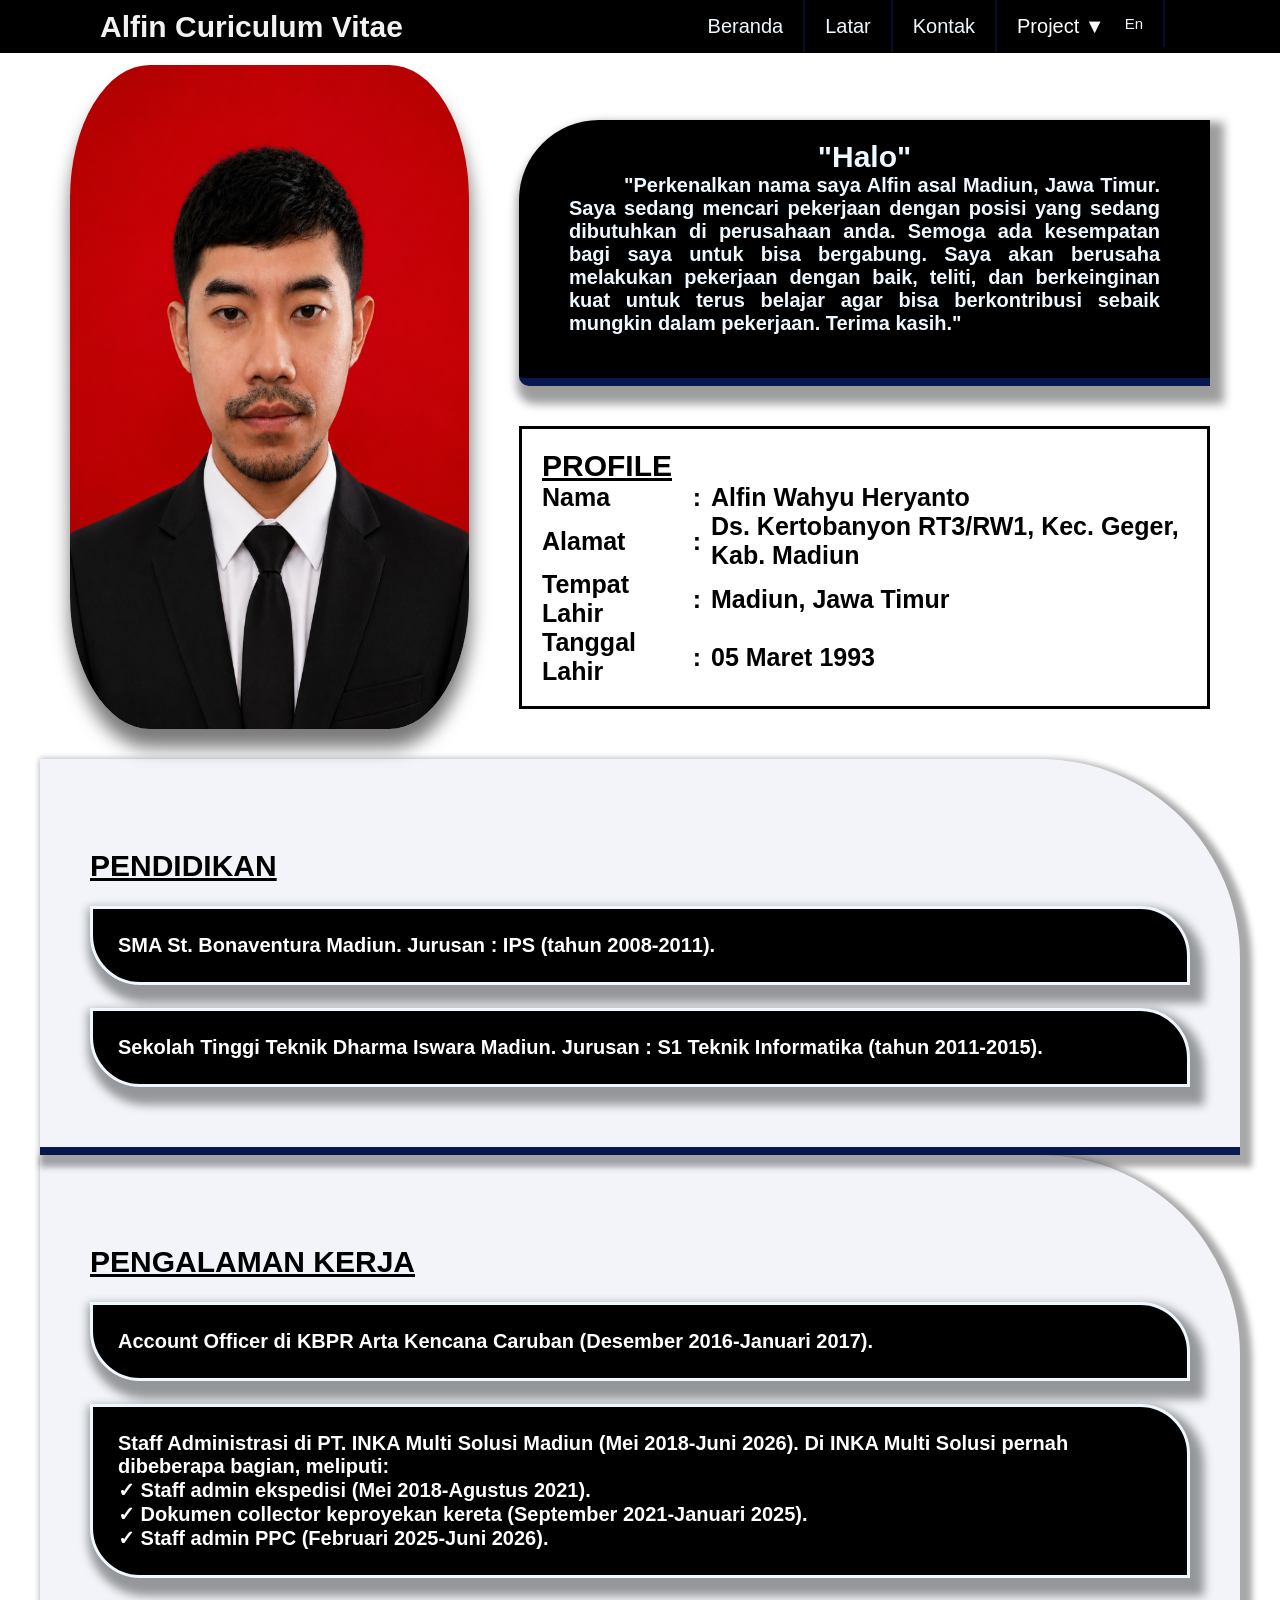
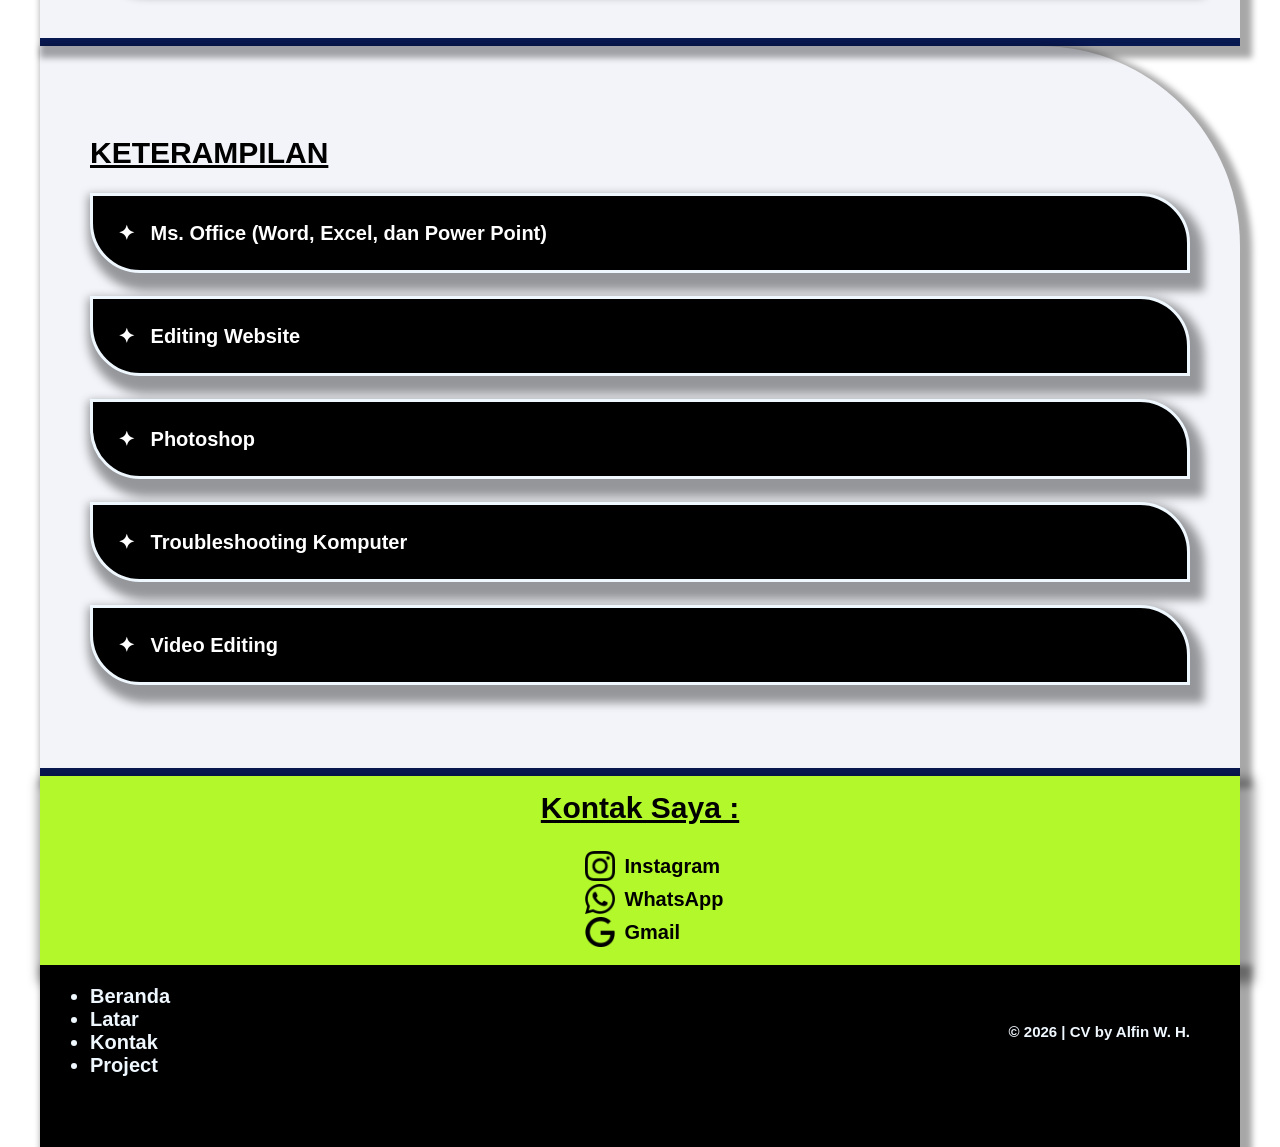
==== index.html @ 0de98377 "Update index.html" ====
<!doctype html>
<html lang="en">
  <head>
    <meta charset="UTF-8" />
    <meta name="viewport" content="width=device-width, initial-scale=1.0" />
    <link rel="stylesheet" href="style.css" />
    <title>Alfin CV</title>
  </head>
  <body>
    <nav class="nav-container" id="nav-container">
      <a href="#" class="logo" style="font-weight: 900"
        >Alfin Curiculum Vitae</a
      >

      <ul class="navbar" id="navbar">
        <li><a href="#">Beranda</a></li>
        <li><a href="#latar">Latar</a></li>
        <li><a href="#contact">Kontak</a></li>
        <!-- Dropdown Item -->
        <li class="dropdown">
          <button class="dropdown-toggle" aria-expanded="false">
            Project <span class="arrow">▼</span>
          </button>
          <ul class="dropdown-menu">
            <li>
              <a href="https://alfinweb1.vercel.app" target="_blank"
                >Website 1</a
              >
            </li>
            <li><a href="https://sayajual-pc.vercel.app" target="_blank">Website 2</a></li>
          </ul>
        </li>
        <li><a href="index-eng.html" style="font-size: 15px">En</a></li>
      </ul>

      <div class="hamburger" id="hamburger">
        <span></span>
        <span></span>
        <span></span>
      </div>
    </nav>

    <div class="content-container">
      <section id="#">
        <!--home-->
        <div class="home">
          <img src="img/myphoto.jpg" class="myphoto" />

          <div class="home-right">
            <div class="about">
              <h1 style="text-align: center">"Halo"</h1>
              <p style="text-indent: 55px">
                "Perkenalkan nama saya Alfin asal Madiun, Jawa Timur. Saya
                sedang mencari pekerjaan dengan posisi yang sedang dibutuhkan di
                perusahaan anda. Semoga ada kesempatan bagi saya untuk bisa
                bergabung. Saya akan berusaha melakukan pekerjaan dengan baik,
                teliti, dan berkeinginan kuat untuk terus belajar agar bisa
                berkontribusi sebaik mungkin dalam pekerjaan. Terima kasih."
              </p>
              <br />
            </div>
            <div class="profile">
              <h1 style="text-decoration: underline">PROFILE</h1>
              <table style="border-collapse: collapse">
                <tr>
                  <td style="padding-right: 10px; font-weight: bold">Nama</td>
                  <td style="padding-right: 10px">:</td>
                  <td>Alfin Wahyu Heryanto</td>
                </tr>
                <tr>
                  <td style="padding-right: 10px; font-weight: bold">Alamat</td>
                  <td style="padding-right: 10px">:</td>
                  <td>Ds. Kertobanyon RT3/RW1, Kec. Geger, Kab. Madiun</td>
                </tr>
                <tr>
                  <td style="padding-right: 10px; font-weight: bold">
                    Tempat Lahir
                  </td>
                  <td style="padding-right: 10px">:</td>
                  <td>Madiun, Jawa Timur</td>
                </tr>
                <tr>
                  <td style="padding-right: 10px; font-weight: bold">
                    Tanggal Lahir
                  </td>
                  <td style="padding-right: 10px">:</td>
                  <td>05 Maret 1993</td>
                </tr>
              </table>
            </div>
          </div>
        </div>
      </section>

      <!--CV-->
      <section id="latar">
        <div class="cv">
          <h1 style="text-decoration: underline">PENDIDIKAN</h1>
          <br />
          <div class="card-cont">
            <div class="card reveal">
              <p>
                SMA St. Bonaventura Madiun. Jurusan : IPS (tahun 2008-2011).
              </p>
            </div>
            <br />
            <div class="card reveal">
              <p>
                Sekolah Tinggi Teknik Dharma Iswara Madiun. Jurusan : S1 Teknik
                Informatika (tahun 2011-2015).
              </p>
            </div>
          </div>
        </div>
        <div class="cv">
          <h1 style="text-decoration: underline">PENGALAMAN KERJA</h1>
          <br />
          <div class="card-cont">
            <div class="card reveal">
              <p>
                Account Officer di KBPR Arta Kencana Caruban (Desember
                2016-Januari 2017).
              </p>
            </div>
            <br />
            <div class="card reveal">
              <p>
                Staff Administrasi di PT. INKA Multi Solusi Madiun (Mei
                2018-Juni 2026). Di INKA Multi Solusi pernah dibeberapa bagian,
                meliputi:
              </p>
              <p>✓ Staff admin ekspedisi (Mei 2018-Agustus 2021).</p>
              <p>
                ✓ Dokumen collector keproyekan kereta (September 2021-Januari
                2025).
              </p>
              <p>✓ Staff admin PPC (Februari 2025-Juni 2026).</p>
            </div>
          </div>
        </div>

        <div class="cv">
          <h1 style="text-decoration: underline">KETERAMPILAN</h1>
          <br />
          <div class="card-cont">
            <div class="card reveal">
              <p>✦ &ensp;Ms. Office (Word, Excel, dan Power Point)</p>
            </div>
            <br />
            <div class="card reveal">
              <p>✦ &ensp;Editing Website</p>
            </div>
            <br />
            <div class="card reveal">
              <p>✦ &ensp;Photoshop</p>
            </div>
            <br />
            <div class="card reveal">
              <p>✦ &ensp;Troubleshooting Komputer</p>
            </div>
            <br />
            <div class="card reveal">
              <p>✦ &ensp;Video Editing</p>
            </div>
            <br />
          </div>
        </div>
      </section>

      <section class="contact reveal" id="contact">
        <h1 style="text-decoration: underline">Kontak Saya :</h1>
        <br />

        <a href="https://instagram.com/all._.fine" target="_blank"
          ><img src="img/ig.png" width="30px" height="30px" />
          <p1 style="padding-top: 4px">Instagram</p1>
        </a>
        <a href="https://wa.me/6283845741541" target="_blank"
          ><img src="img/wa.png" width="30px" height="30px" />
          <p2 style="padding-top: 4px">WhatsApp</p2>
        </a>
        <a href="mailto:alfinw79@gmail.com" target="_blank"
          ><img src="img/gm.png" width="30px" height="30px" />
          <p3 style="padding-top: 4px">Gmail</p3>
        </a>
      </section>

      <!--footer-->
      <div class="footer">
        <ul>
          <li><a href="#">Beranda</a></li>
          <li><a href="#latar">Latar</a></li>
          <li><a href="#contact">Kontak</a></li>
          <li>
            <a href="#">Project</a>
          </li>
        </ul>
        <p>&copy; 2026 | CV by Alfin W. H.</p>
      </div>
    </div>

    <script>
      //HAMBURGER NAVBAR//
      const hamburger = document.getElementById("hamburger");
      const navbar = document.getElementById("navbar");

      hamburger.addEventListener("click", function (e) {
        navbar.classList.toggle("active");
        hamburger.classList.toggle("active");
      });

      document.addEventListener("click", function (e) {
        if (!navbar.contains(e.target) && !hamburger.contains(e.target)) {
          navbar.classList.remove("active");
          hamburger.classList.remove("active");
        }
      });

      var prevScrollpos = window.pageYOffset;
      window.onscroll = function () {
        var currentScrollPos = window.pageYOffset;
        if (prevScrollpos > currentScrollPos) {
          document.getElementById("nav-container").style.top = "0";
        } else {
          document.getElementById("nav-container").style.top = "-50px";
        }
        prevScrollpos = currentScrollPos;
      };

      //DROPDOWN NAVBAR//
      document.addEventListener("DOMContentLoaded", () => {
        const toggleBtn = document.querySelector(".dropdown-toggle");
        const dropdownMenu = document.querySelector(".dropdown-menu");

        // Toggle dropdown on button click
        toggleBtn.addEventListener("click", (e) => {
          e.stopPropagation(); // Prevents document click event from firing immediately
          const isExpanded = toggleBtn.getAttribute("aria-expanded") === "true";

          // Toggle classes and accessibility attributes
          dropdownMenu.classList.toggle("show");
          toggleBtn.setAttribute("aria-expanded", !isExpanded);
        });

        // Close dropdown if user clicks anywhere else on the page
        document.addEventListener("click", () => {
          if (dropdownMenu.classList.contains("show")) {
            dropdownMenu.classList.remove("show");
            toggleBtn.setAttribute("aria-expanded", "false");
          }
        });
      });

      /*******transition******/
      const reveals = document.querySelectorAll(".reveal");

      function scrollReveal() {
        for (let i = 0; i < reveals.length; i++) {
          let windowHeight = window.innerHeight; // tinggi layar
          let elementTop = reveals[i].getBoundingClientRect().top; // posisi elemen
          let revealPoint = 150; // jarak dari bawah layar baru muncul

          if (elementTop < windowHeight - revealPoint) {
            reveals[i].classList.add("active"); // kasih class active
          }
        }
      }

      window.addEventListener("scroll", scrollReveal);
      scrollReveal(); // jalanin sekali pas load
    </script>
  </body>
</html>
---- style.css ----
* {
  font-family: Arial, Helvetica, sans-serif;
  margin: 0;
  padding: 0;
  box-sizing: border-box;
  --primary-color: rgb(0, 0, 0);
}

html {
  background-color: rgb(255, 255, 255);
  scroll-behavior: smooth;
}

nav {
  background-color: var(--primary-color);
  position: fixed;
  width: 100%;
  top: 0;
  z-index: 999;
}

.logo {
  color: rgb(242, 242, 242);
  text-decoration: none;
  font-size: 30px;
  font-weight: 500;
  transition: 0.5s ease-in-out;
}

.logo:hover {
  color: rgb(150, 202, 29);
}

.nav-container {
  display: flex;
  justify-content: space-between;
  align-items: center;
  margin: 0;
  padding: 0 100px;
  transition: top 0.3s;
}

.navbar {
  display: flex;
  list-style: none;
  margin: 5px 5px;
  padding: 10px;
}

.navbar li a {
  text-decoration: none;
  color: aliceblue;
  font-size: 20px;
  padding: 15px 20px;
  border-right: 2px solid rgba(0, 37, 97, 0.424);
  transition: 0.5s ease-in-out;
}

.navbar li a:hover {
  color: rgb(169, 223, 68);
}

/*******DROPDOWN*******/
.dropdown {
  position: relative;
}
.dropdown button {
  padding: 0 0 0 20px;
  font-size: 20px;
  background: transparent;
  color: white;
  border: none;
  transition: 0.5s ease-in-out;
}
.dropdown button:hover {
  color: rgb(169, 223, 68);
}

.dropdown-menu {
  display: none; /* Hidden by default */
  position: absolute;
  top: 38px;
  left: 0;
  background-color: rgb(31, 31, 31);
  color: rgb(247, 247, 247);
  list-style: none;
  width: 140px;
  padding: 0;
  margin: 0;
}
.dropdown-menu li a {
  color: rgb(255, 255, 255);
  padding: 10px 15px;
  display: block;
  text-align: center;
}
.dropdown-menu li a:hover {
  color: rgb(255, 23, 23);
}

/* JavaScript Toggle Class */
.dropdown-menu.show {
  display: block;
}

/*hamburger*/
.hamburger {
  display: none;
  flex-direction: column;
  cursor: pointer;
  gap: 5px;
  padding: 10px;
}

.hamburger span {
  width: 25px;
  height: 3px;
  background-color: rgb(187, 248, 46);
}

.hamburger:hover {
  background-color: rgb(41, 41, 41);
  border-radius: 30%;
}

.hamburger.active span:nth-child(1) {
  transform: rotate(45deg) translate(7px, 7px);
}
.hamburger.active span:nth-child(2) {
  opacity: 0;
}
.hamburger.active span:nth-child(3) {
  transform: rotate(-45deg) translate(6px, -6px);
}

/*content*/
.content-container {
  margin: 35px 40px 0 40px;
  color: black;
  font-size: 20px;
  font-weight: 600;
}
.home {
  color: rgb(0, 0, 0);
  background-color: rgb(255, 255, 255);
  display: flex;
  margin: 0;
  padding: 30px;
}
.myphoto {
  width: 35%;
  border-radius: 20%;
  box-shadow: 1px 18px 18px 1px rgba(0, 0, 0, 0.522);
}

.myphoto:hover {
  transform: rotate(5deg);
}

.home-right {
  display: column;
}

.profile {
  margin: 40px 0 20px 50px;
  font-weight: 600;
  border: 3px solid black;
  padding: 20px;
}
.profile table {
  font-size: 25px;
}

.about {
  background-color: var(--primary-color);
  color: aliceblue;
  margin: 55px 0 0 50px;
  padding: 20px 50px 20px 50px;
  border-radius: 80px 0 0 10px;
  border-bottom: 8px solid rgb(8, 24, 80);
  box-shadow: 6px 10px 10px 8px rgba(0, 0, 0, 0.385);
  text-align: justify;
}
.about:hover {
  background-color: rgb(147, 253, 33);
  color: rgb(26, 26, 26);
  border-bottom: 8px solid rgb(82, 141, 20);
}

.cv {
  position: relative;
  color: rgb(0, 0, 0);
  margin-top: 0;
  padding: 90px 50px 60px 50px;
  background-color: rgba(1, 53, 136, 0.052);
  border-radius: 0 200px 0 0;
  justify-items: center;
  box-shadow: 6px 6px 6px 6px rgba(0, 0, 0, 0.346);
  border-bottom: 8px solid rgb(8, 24, 80);
}

.card-cont {
  display: flex;
  flex-direction: column;
}
.card {
  color: rgb(255, 255, 255);
  border: 3px solid aliceblue;
  background-color: rgb(0, 0, 0);
  padding: 25px;
  margin: 0px;
  border-radius: 0 50px 0 50px;
  box-shadow: 6px 10px 10px 8px rgba(0, 0, 0, 0.385);
}

.contact {
  box-shadow: 6px 10px 10px 8px rgba(0, 0, 0, 0.385);
  padding: 15px;
  background-color: rgb(179, 248, 43);
  gap: 10px;
  text-align: center;
}

.contact a {
  display: flex;
  color: black;
  text-decoration: none;
  padding-left: 45%;
  margin: 3px;
  gap: 10px;
}

.contact a p1:hover {
  color: rgb(147, 8, 70);
  text-decoration: none;
}
.contact a p2:hover {
  color: rgb(16, 186, 0);
  text-decoration: none;
}
.contact a p3:hover {
  color: rgb(208, 142, 0);
  text-decoration: none;
}

.footer {
  box-shadow: 6px 6px 6px 6px rgba(0, 0, 0, 0.346);
  display: flex;
  background-color: var(--primary-color);
  padding: 20px 50px 70px 50px;
  color: aliceblue;
  align-items: center;
  justify-content: space-between;
  margin-bottom: 0;
}
.footer li a {
  text-decoration: none;
  color: aliceblue;
  transition: 0.5s ease-in-out;
}
.footer p {
  font-size: 15px;
  transition: 0.5s ease-in-out;
}
.footer li a:hover,
.footer p:hover {
  color: rgb(179, 248, 43);
}

@media (max-width: 768px) {
  .logo {
    font-size: 20px;
    padding: 10px 0;
  }

  .nav-container {
    padding: 0 30px 0 60px;
    transition: top 0.3s;
  }

  .navbar {
    position: absolute;
    top: 42px;
    left: 70%;
    width: 30%;
    background-color: rgb(3, 3, 3);
    box-shadow: 0 0 0.5px 0.5px rgba(0, 0, 0, 0.553);
    flex-direction: column;
    align-items: center;
    gap: 0;
    max-height: 0;
    overflow: hidden;
    transition: max-height 0.5s ease-in-out;
    padding: 0;
    margin: 0;
    height: 550px;
  }
  .navbar li a {
    color: rgb(255, 255, 255);
  }
  .navbar li a:hover {
    color: rgb(179, 248, 43);
  }

  .navbar.active {
    max-height: 280px;
  }

  .navbar li {
    width: 100%;
    text-align: center;
  }
  .navbar a {
    display: block;
  }

  .dropdown button {
    color: rgb(255, 255, 255);
    margin: 15px 0;
  }
  .dropdown button:hover {
    color: rgb(179, 248, 43);
  }
  .dropdown-menu {
    display: none; /* Hidden by default */
    position: absolute;
    top: 40px;
    background-color: rgb(31, 31, 31);
    color: rgb(247, 247, 247);
    border-radius: 20px 20px 0 0;
    list-style: none;
    width: 100%;
    padding: 0;
    margin: 0;
  }
  .dropdown-menu li a:hover {
    color: rgb(255, 23, 23);
  }

  .hamburger {
    display: flex;
  }

  .home {
    margin: 0;
    align-items: center;
    flex-direction: column;
  }
  .content-container {
    margin: 35px 0 0 0;
    font-size: 15px;
  }

  .home img {
    margin: 0;
    width: 50%;
  }

  .home-right {
    margin: -10px;
  }

  .about {
    font-size: 20px;
    margin: 30px 10px;
    padding: 10px 25px;
  }

  .profile td {
    font-size: 20px;
  }

  .profile {
    margin: 5px 15px;
  }

  .cv {
    border-radius: 0 120px 0 0;
  }

  .contact a {
    padding-left: 35%;
  }

  .footer p {
    color: rgb(255, 255, 255);
    padding-left: 50px;
    font-size: 12px;
  }

  .footer {
    padding-left: 40px;
  }
}

/*******transition******/
.reveal {
  opacity: 0; /* Awalnya transparan */
  transform: translateY(40px); /* Awalnya agak di bawah */
  transition: all 1s ease; /* Animasi 1 detik */
}

.reveal.active {
  opacity: 1; /* Jadi kelihatan */
  transform: translateY(0); /* Balik ke posisi normal */
}
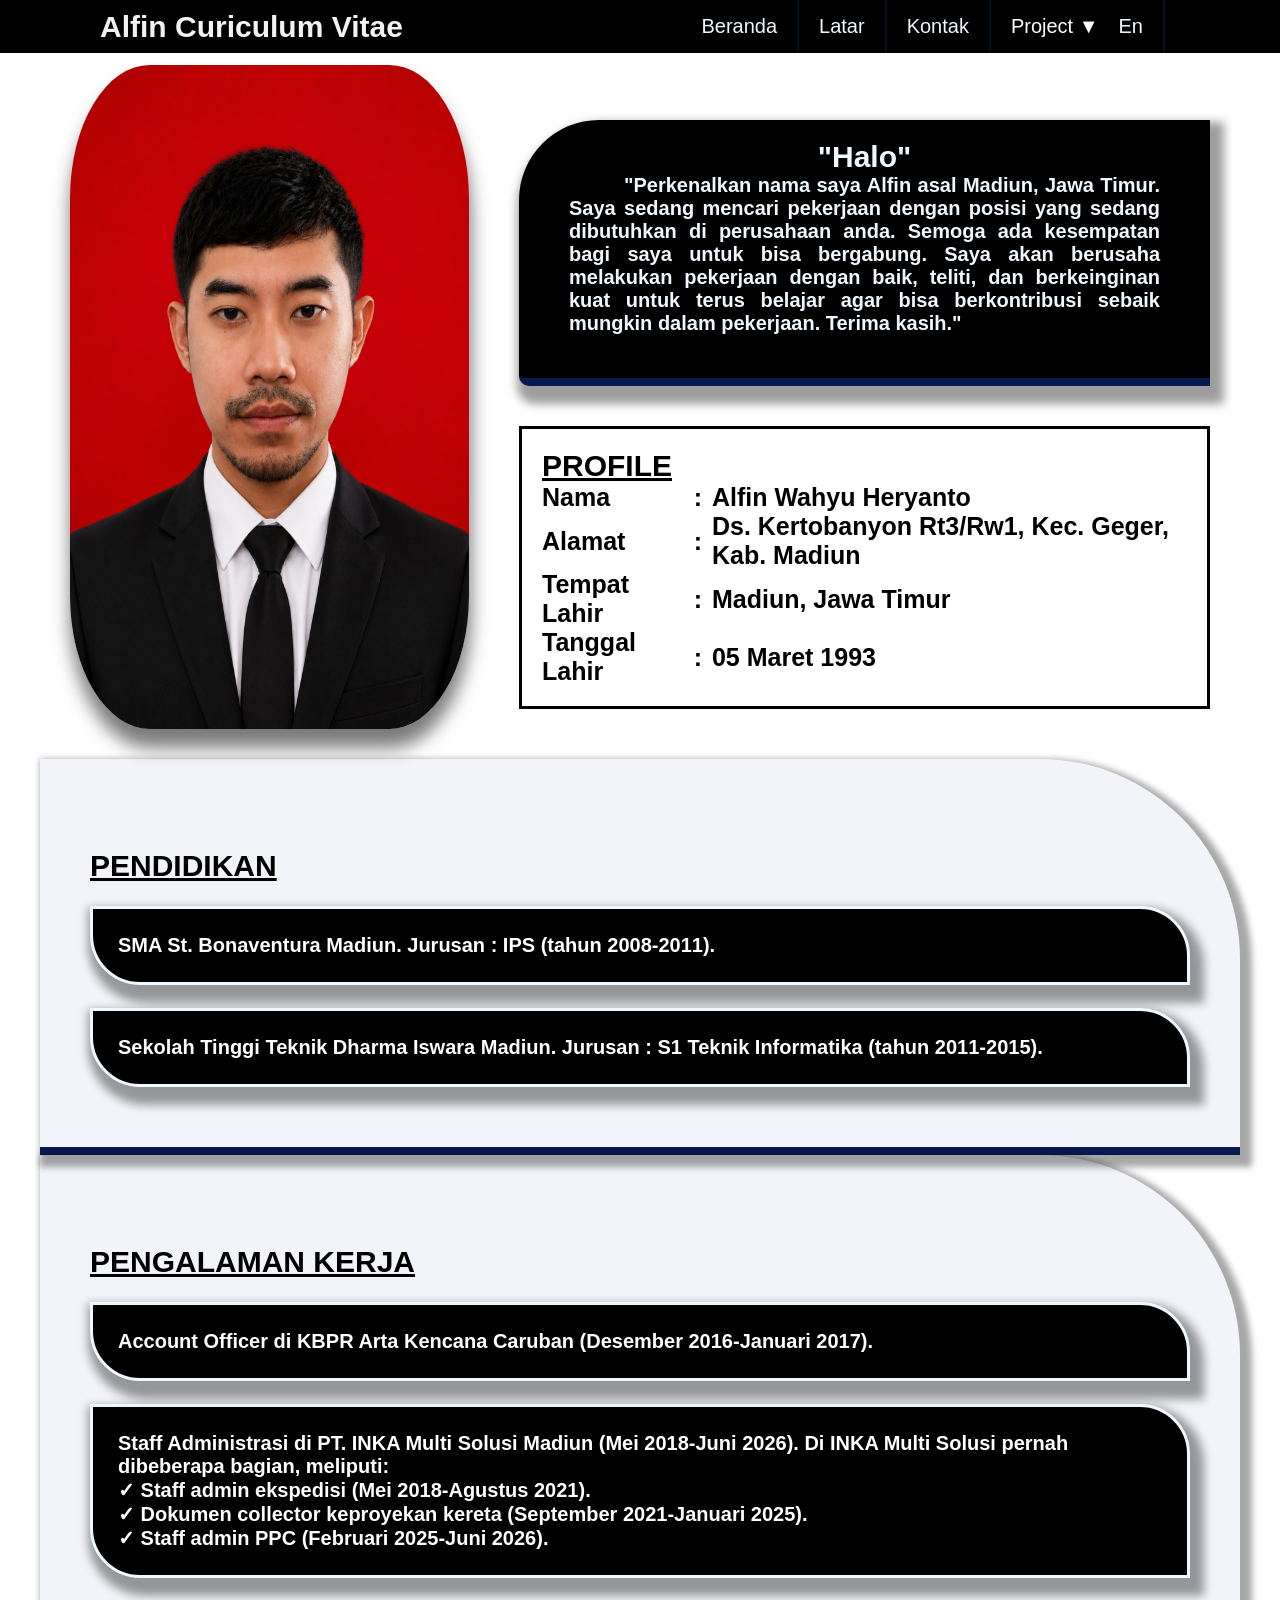
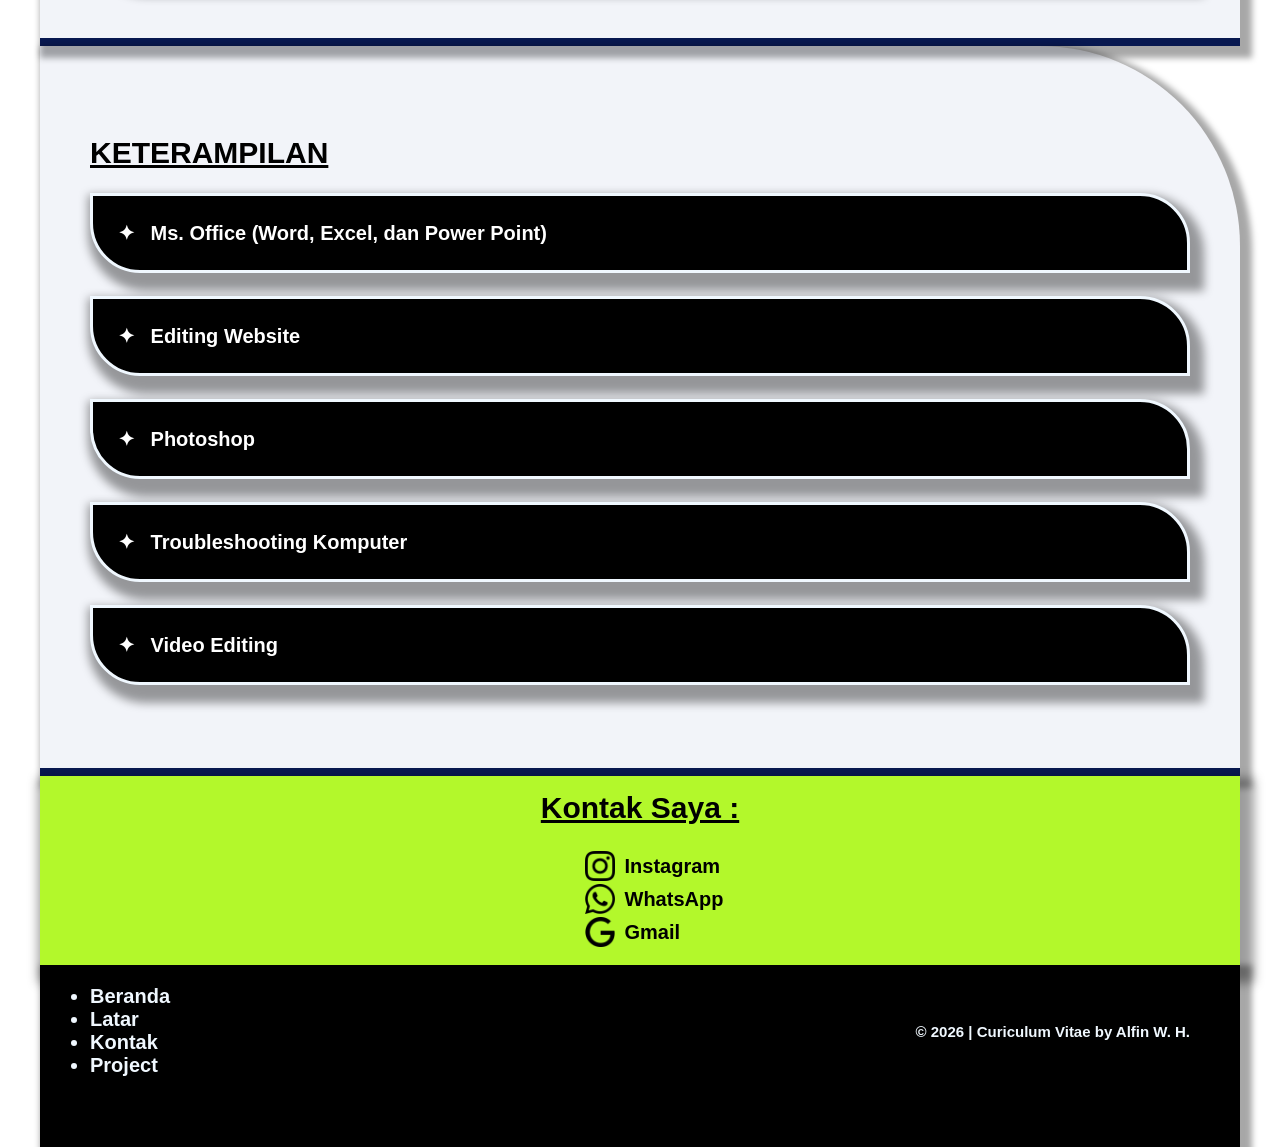
==== commit d3b2f13a: "Update index.html" ====
--- a/index.html
+++ b/index.html
@@ -27,10 +27,12 @@
                 >Website 1</a
               >
             </li>
-            <li><a href="https://sayajual-pc.vercel.app" target="_blank">Website 2</a></li>
+            <li><a href="#">Website 2</a></li>
           </ul>
         </li>
-        <li><a href="index-eng.html" style="font-size: 15px">En</a></li>
+        <div class="lang">
+          <li><a href="index-eng.html">En</a></li>
+        </div>
       </ul>
 
       <div class="hamburger" id="hamburger">
@@ -70,7 +72,7 @@
                 <tr>
                   <td style="padding-right: 10px; font-weight: bold">Alamat</td>
                   <td style="padding-right: 10px">:</td>
-                  <td>Ds. Kertobanyon RT3/RW1, Kec. Geger, Kab. Madiun</td>
+                  <td>Ds. Kertobanyon Rt3/Rw1, Kec. Geger, Kab. Madiun</td>
                 </tr>
                 <tr>
                   <td style="padding-right: 10px; font-weight: bold">
@@ -195,7 +197,7 @@
             <a href="#">Project</a>
           </li>
         </ul>
-        <p>&copy; 2026 | CV by Alfin W. H.</p>
+        <p>&copy; 2026 | Curiculum Vitae by Alfin W. H.</p>
       </div>
     </div>
 
--- a/style.css
+++ b/style.css
@@ -267,7 +267,7 @@
   color: rgb(179, 248, 43);
 }
 
-@media (max-width: 768px) {
+@media (min-width: 320px) and (max-width: 767px) {
   .logo {
     font-size: 20px;
     padding: 10px 0;
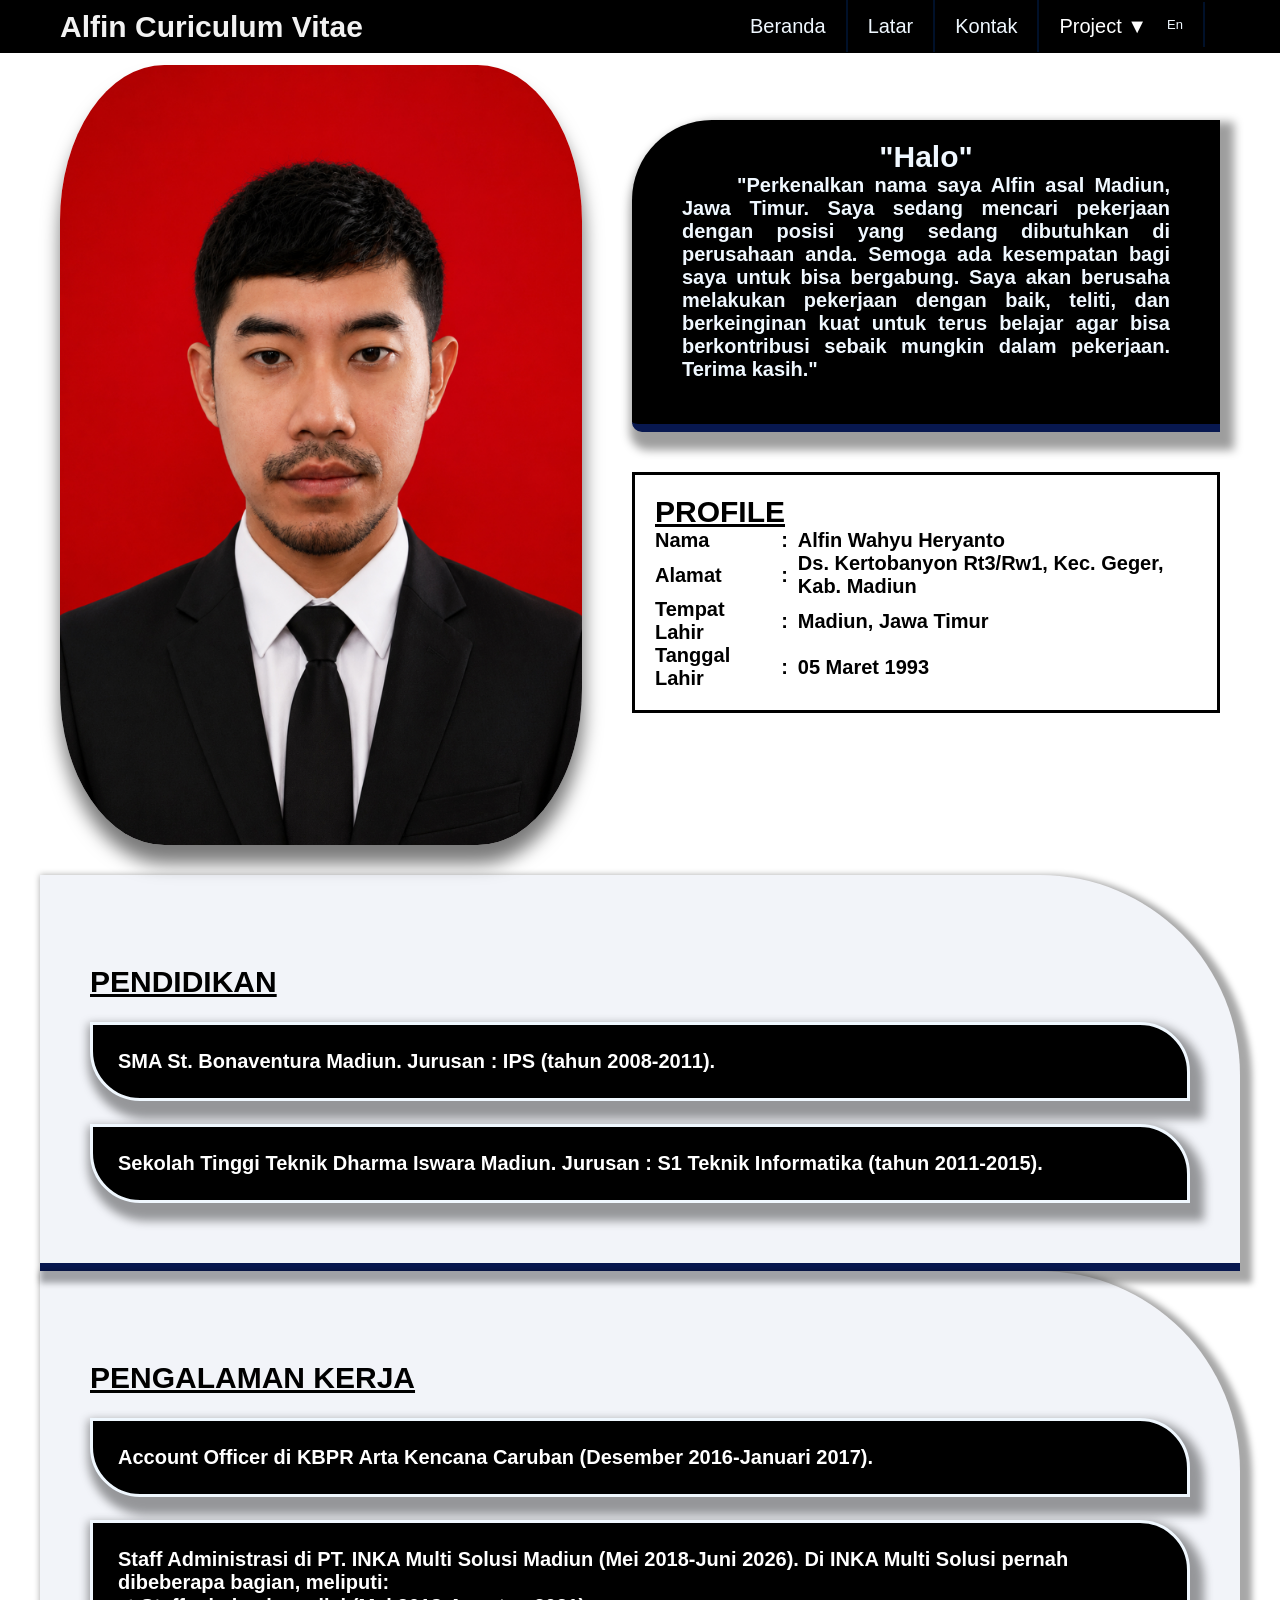
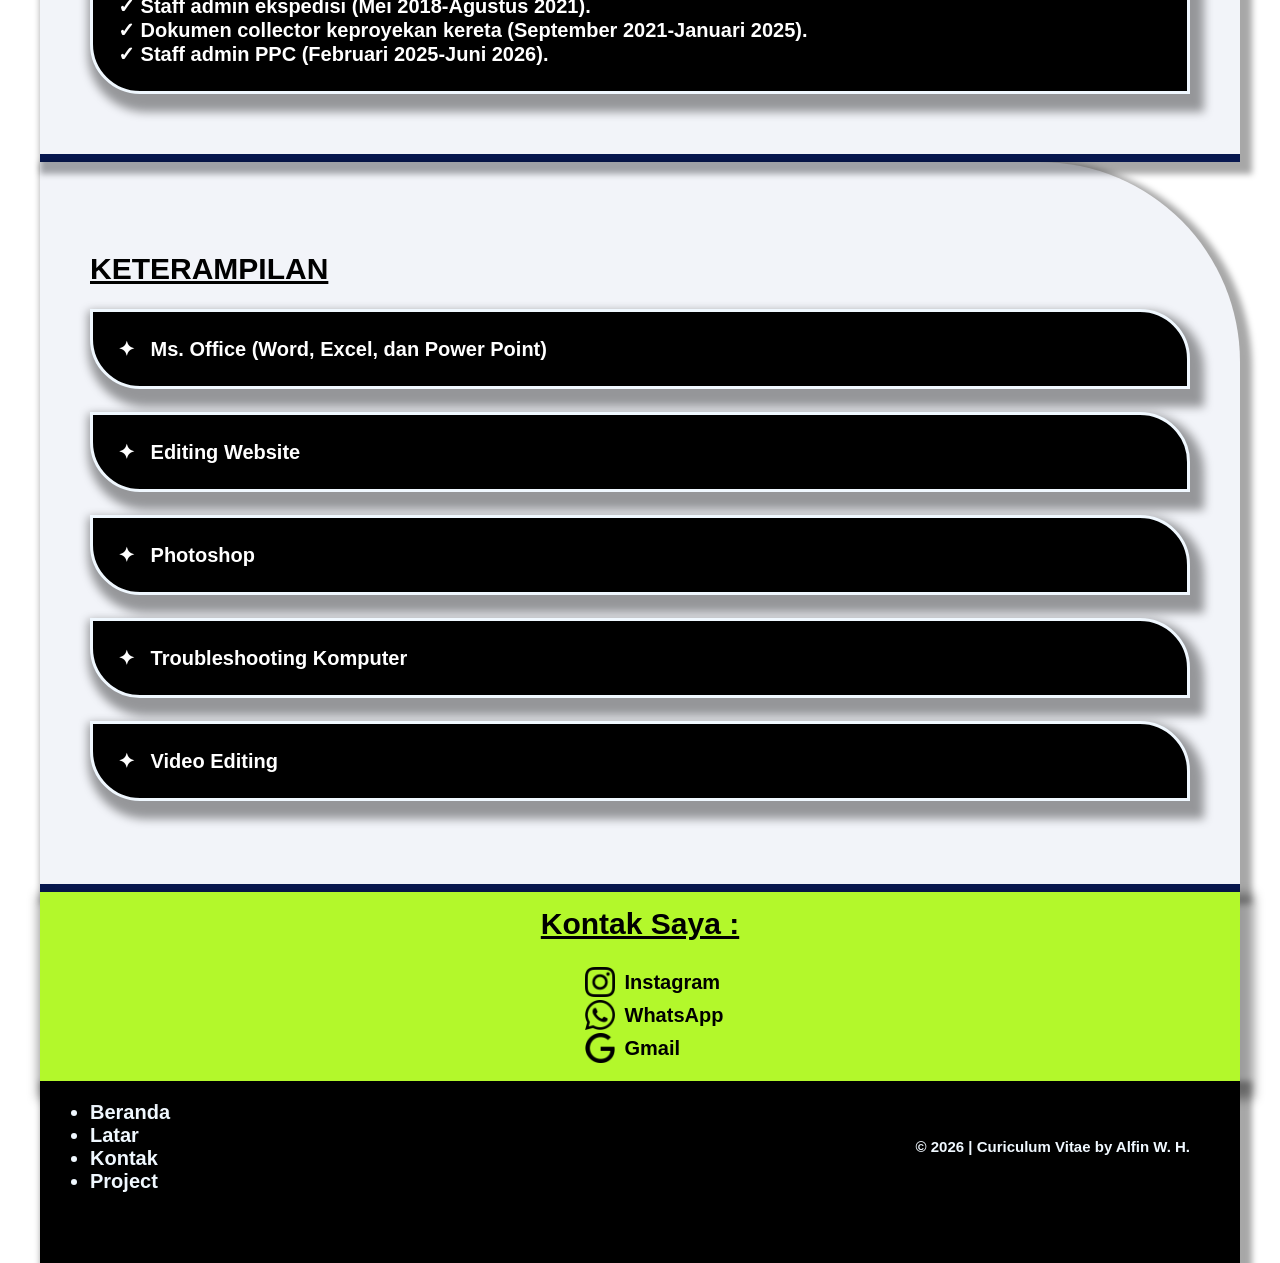
==== commit 482fa98d: "Update index.html" ====
--- a/index.html
+++ b/index.html
@@ -27,7 +27,7 @@
                 >Website 1</a
               >
             </li>
-            <li><a href="#">Website 2</a></li>
+            <li><a href="https://sayajual-pc.vercel.app" target="_blank">Website 2</a></li>
           </ul>
         </li>
         <div class="lang">
--- a/style.css
+++ b/style.css
@@ -36,7 +36,7 @@
   justify-content: space-between;
   align-items: center;
   margin: 0;
-  padding: 0 100px;
+  padding: 0 60px;
   transition: top 0.3s;
 }
 
@@ -58,6 +58,9 @@
 
 .navbar li a:hover {
   color: rgb(169, 223, 68);
+}
+.lang li a {
+  font-size: 13px;
 }
 
 /*******DROPDOWN*******/
@@ -145,10 +148,10 @@
   background-color: rgb(255, 255, 255);
   display: flex;
   margin: 0;
-  padding: 30px;
+  padding: 30px 20px;
 }
 .myphoto {
-  width: 35%;
+  width: 45%;
   border-radius: 20%;
   box-shadow: 1px 18px 18px 1px rgba(0, 0, 0, 0.522);
 }
@@ -168,7 +171,7 @@
   padding: 20px;
 }
 .profile table {
-  font-size: 25px;
+  font-size: 20px;
 }
 
 .about {
@@ -267,22 +270,23 @@
   color: rgb(179, 248, 43);
 }
 
-@media (min-width: 320px) and (max-width: 767px) {
-  .logo {
-    font-size: 20px;
-    padding: 10px 0;
+@media (min-width: 320px) and (max-width: 768px) {
+  nav .logo {
+    font-size: 15px;
+    padding: 0;
+    margin-left: 0;
   }
 
   .nav-container {
-    padding: 0 30px 0 60px;
+    padding: 0 30px 0 40px;
     transition: top 0.3s;
   }
 
   .navbar {
     position: absolute;
-    top: 42px;
-    left: 70%;
-    width: 30%;
+    top: 38px;
+    left: 67%;
+    width: 34%;
     background-color: rgb(3, 3, 3);
     box-shadow: 0 0 0.5px 0.5px rgba(0, 0, 0, 0.553);
     flex-direction: column;
@@ -293,13 +297,18 @@
     transition: max-height 0.5s ease-in-out;
     padding: 0;
     margin: 0;
-    height: 550px;
+    height: 242px;
   }
   .navbar li a {
     color: rgb(255, 255, 255);
+    font-size: 12px;
+    border-right: none;
   }
   .navbar li a:hover {
     color: rgb(179, 248, 43);
+  }
+  .lang li a {
+    font-size: 9px;
   }
 
   .navbar.active {
@@ -315,8 +324,12 @@
   }
 
   .dropdown button {
+    font-size: 12px;
+  }
+  .dropdown button {
     color: rgb(255, 255, 255);
     margin: 15px 0;
+    padding: 0 4px;
   }
   .dropdown button:hover {
     color: rgb(179, 248, 43);
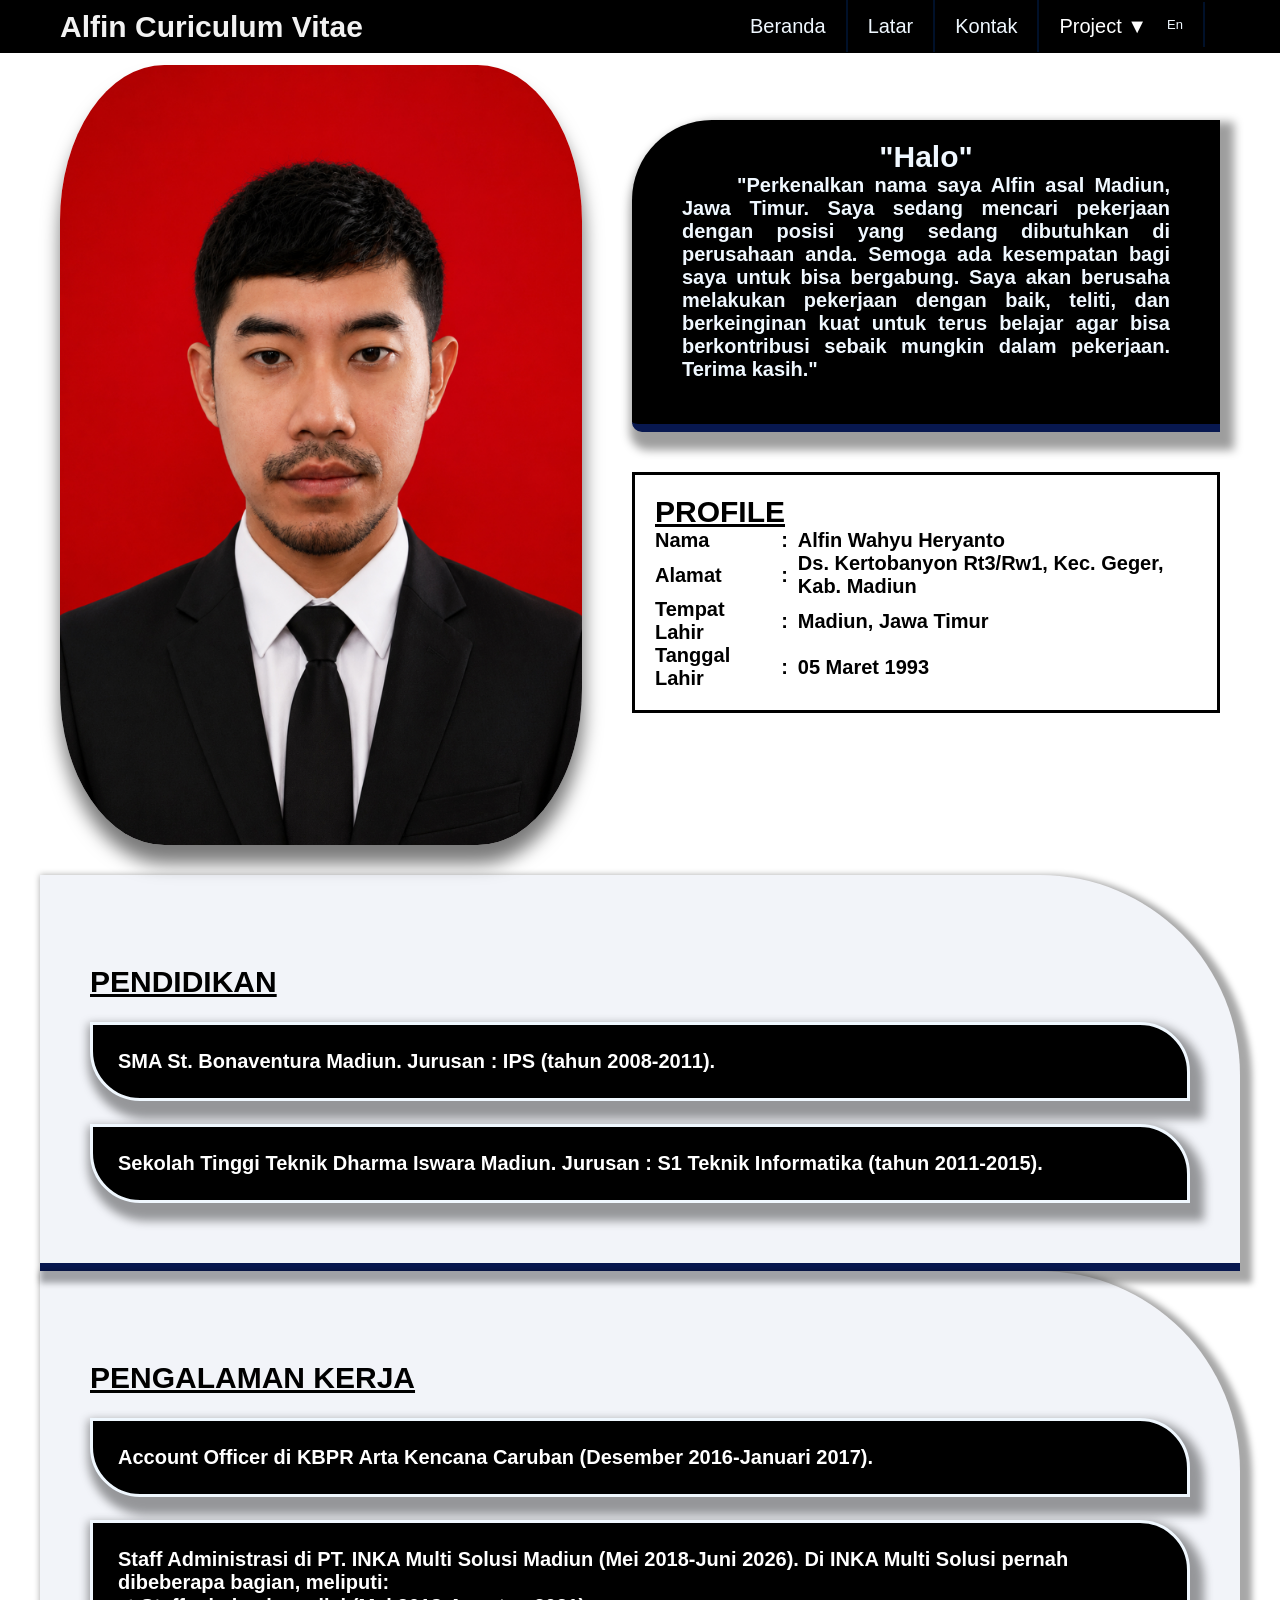
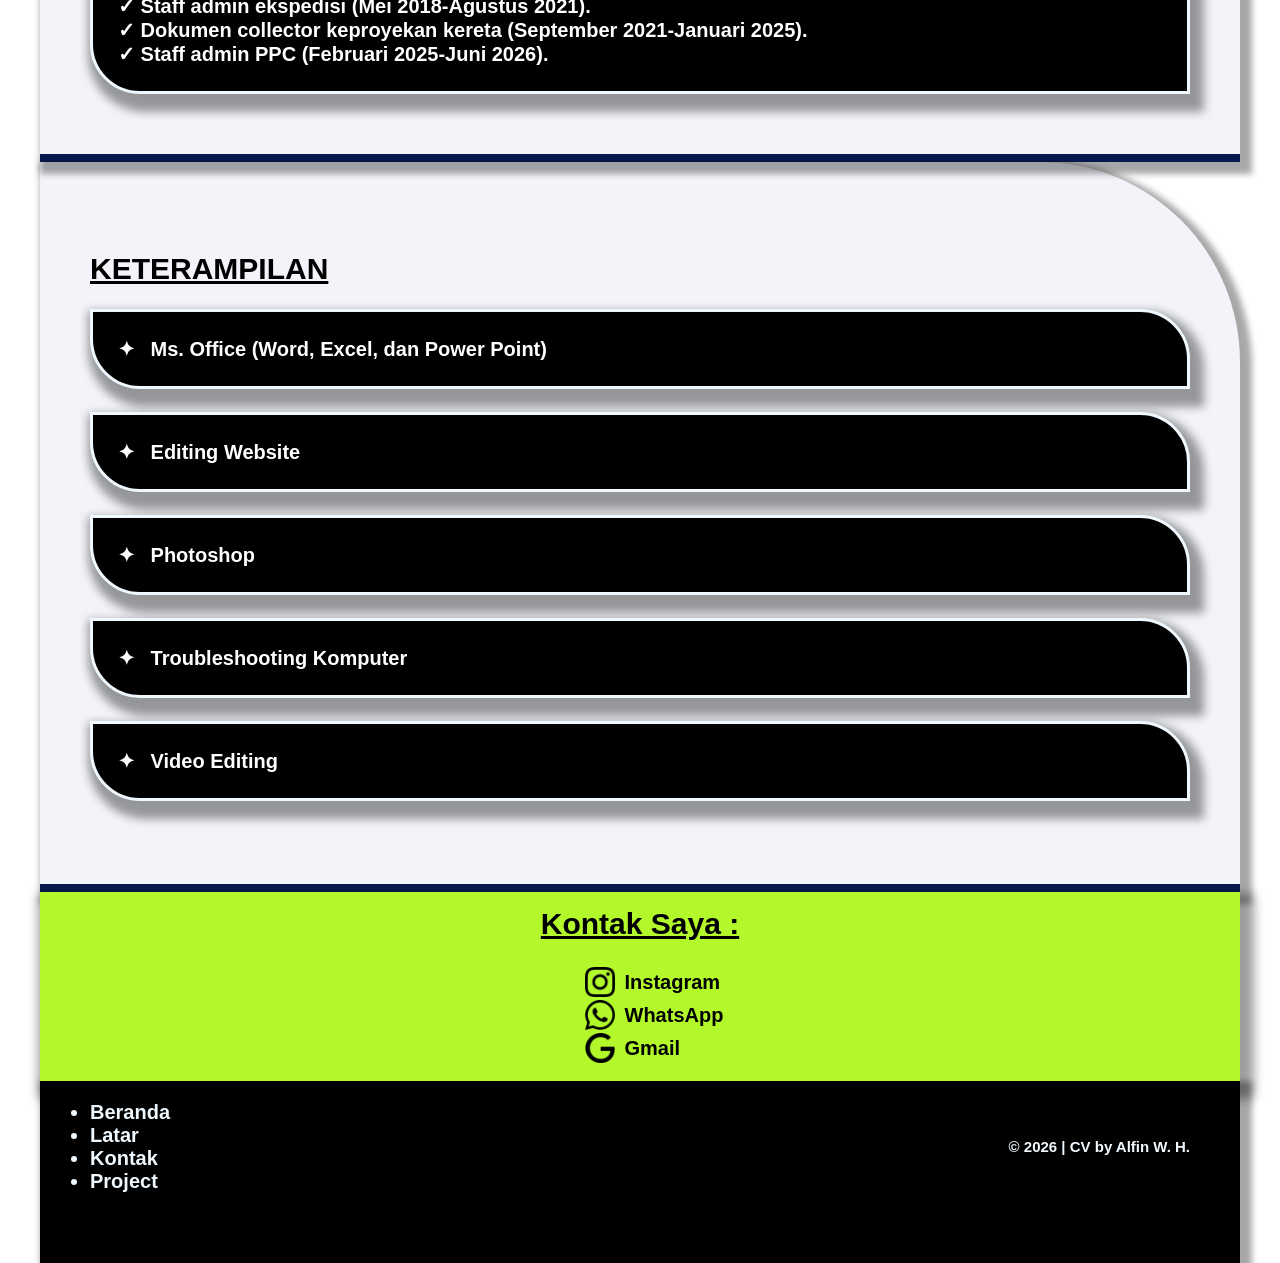
==== commit a0379a74: "Update index.html" ====
--- a/index.html
+++ b/index.html
@@ -197,7 +197,7 @@
             <a href="#">Project</a>
           </li>
         </ul>
-        <p>&copy; 2026 | Curiculum Vitae by Alfin W. H.</p>
+        <p>&copy; 2026 | CV by Alfin W. H.</p>
       </div>
     </div>
 
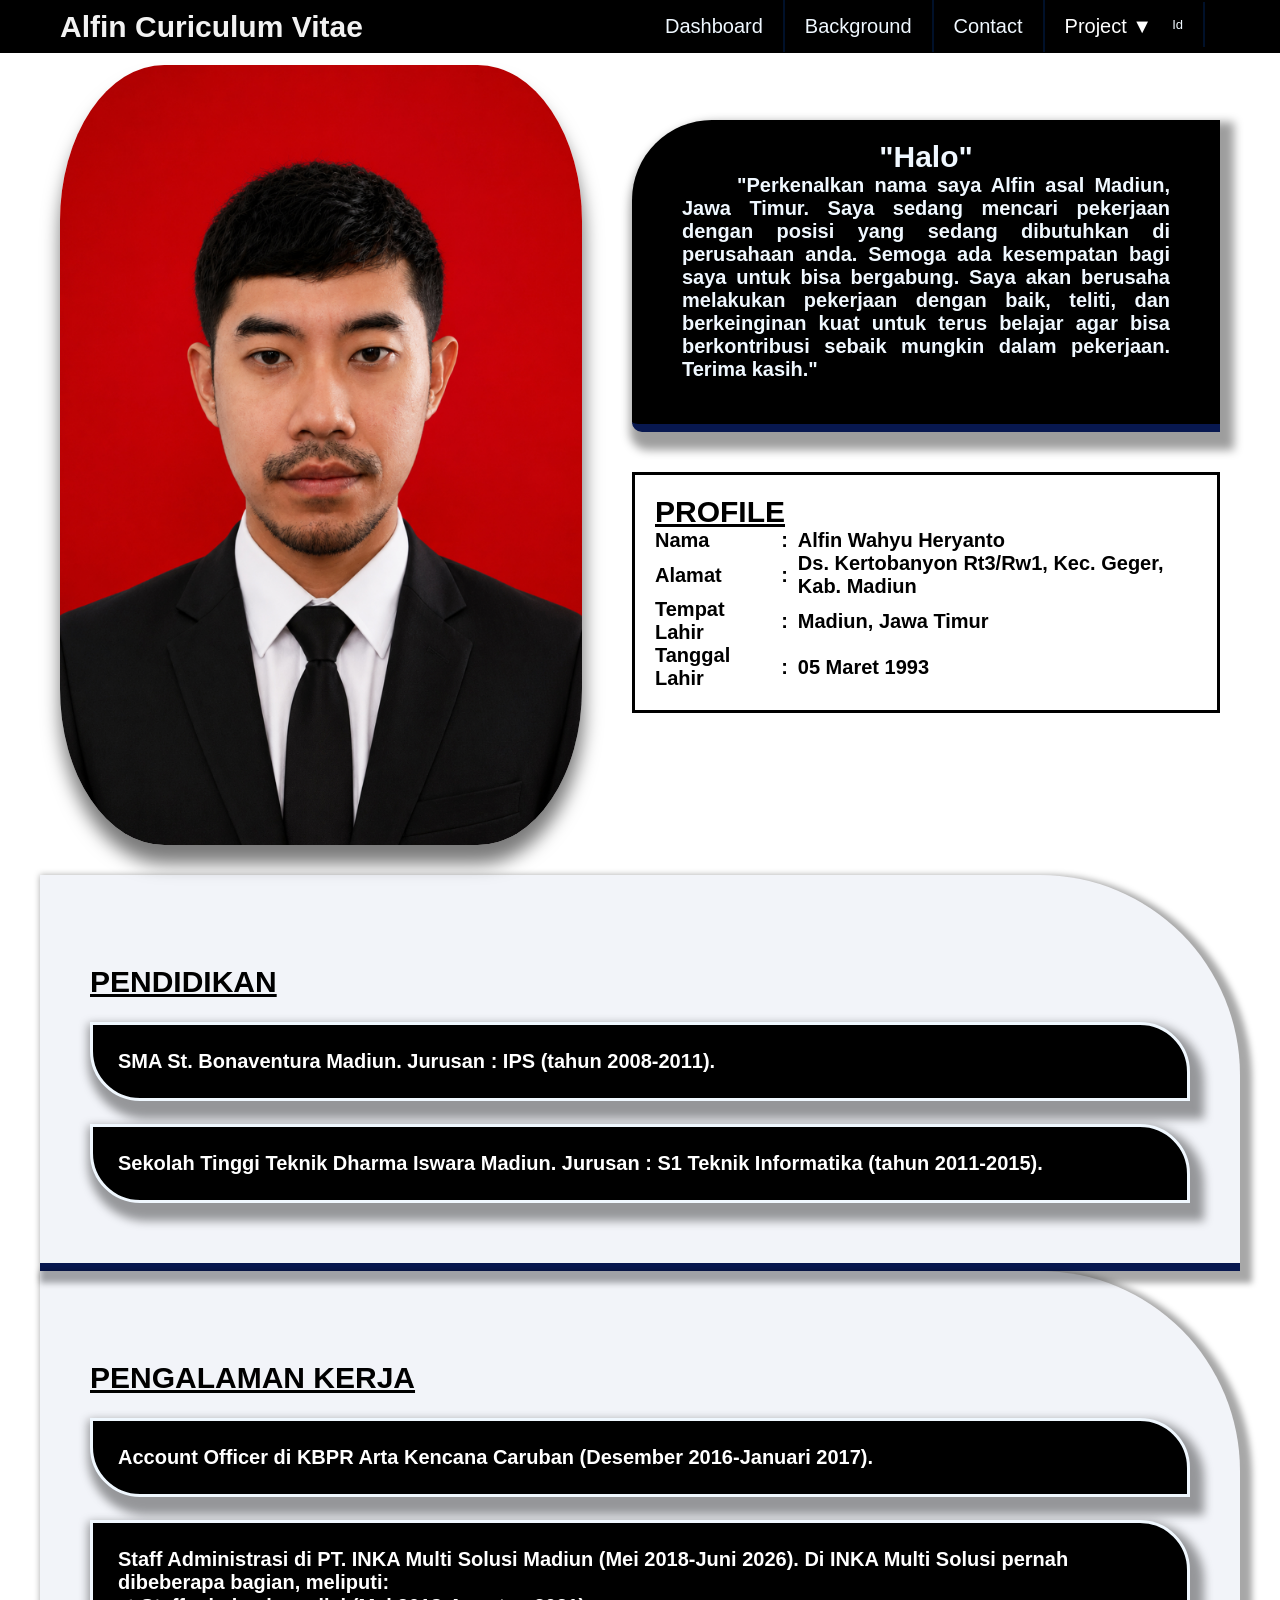
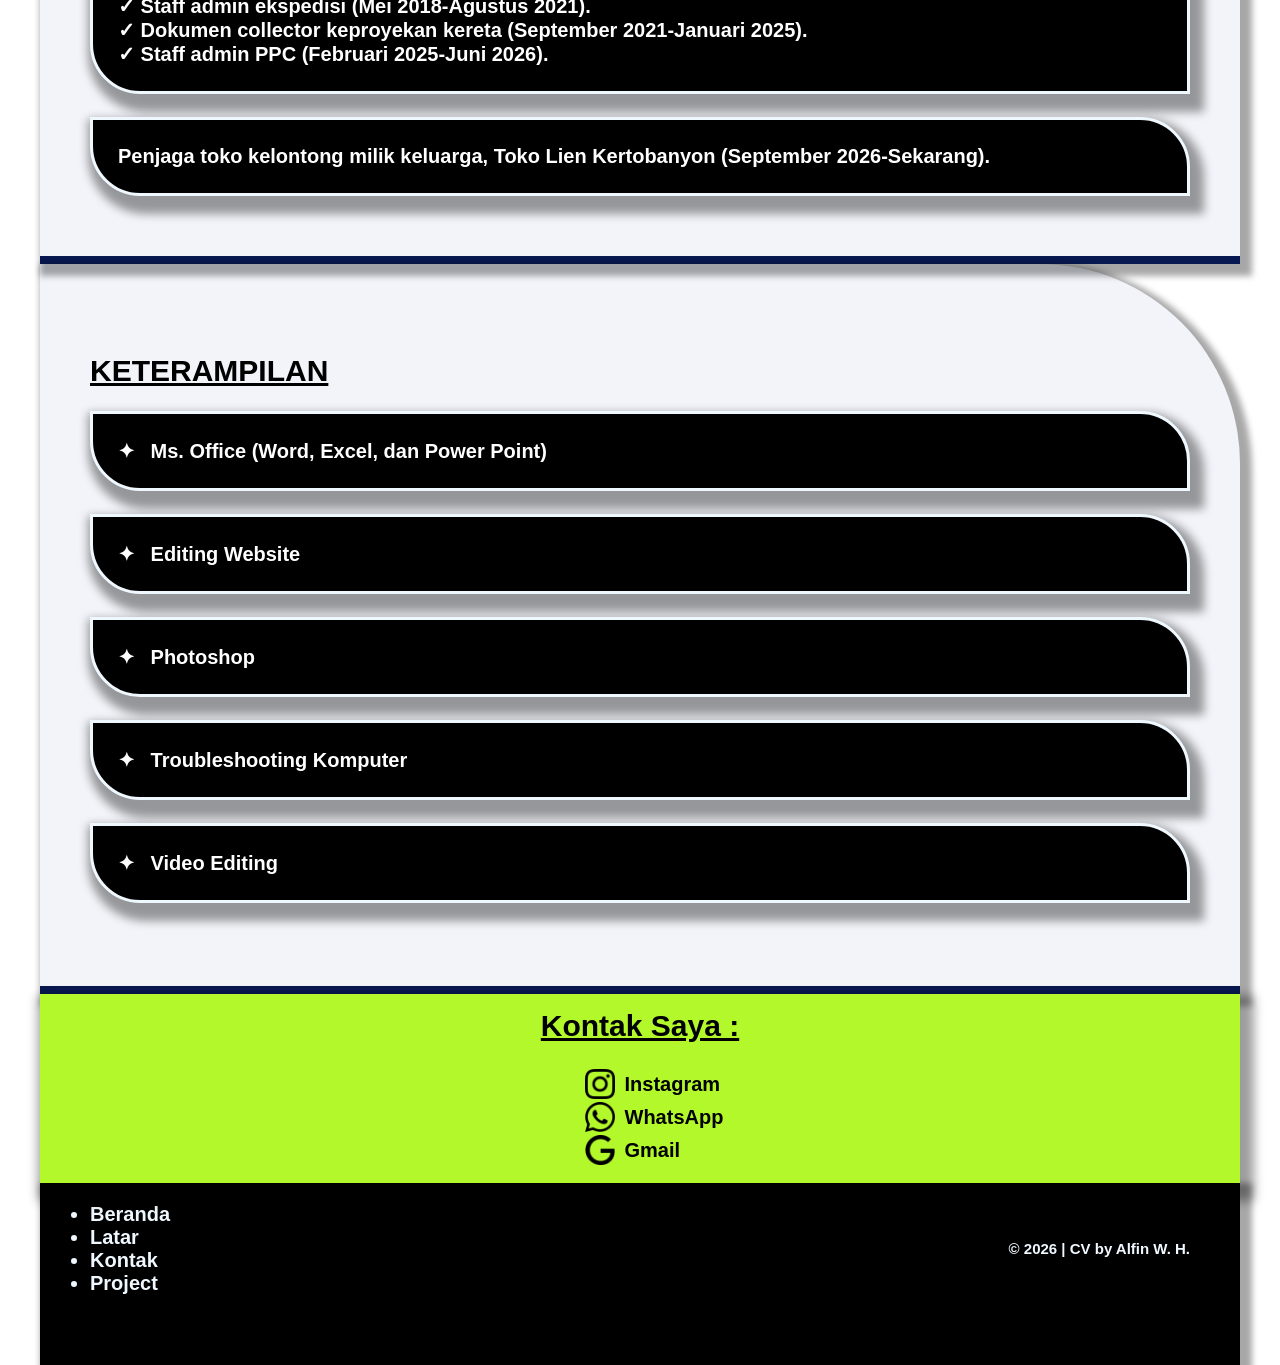
==== commit ba5c178c: "Refactor HTML structure and update content" ====
--- a/index.html
+++ b/index.html
@@ -13,9 +13,9 @@
       >
 
       <ul class="navbar" id="navbar">
-        <li><a href="#">Beranda</a></li>
-        <li><a href="#latar">Latar</a></li>
-        <li><a href="#contact">Kontak</a></li>
+        <li><a href="#">Dashboard</a></li>
+        <li><a href="#latar">Background</a></li>
+        <li><a href="#contact">Contact</a></li>
         <!-- Dropdown Item -->
         <li class="dropdown">
           <button class="dropdown-toggle" aria-expanded="false">
@@ -23,15 +23,29 @@
           </button>
           <ul class="dropdown-menu">
             <li>
-              <a href="https://alfinweb1.vercel.app" target="_blank"
+              <a href="https://tokolien.vercel.app/" target="_blank"
                 >Website 1</a
               >
             </li>
-            <li><a href="https://sayajual-pc.vercel.app" target="_blank">Website 2</a></li>
+            <li>
+              <a href="https://sayajual-pc.vercel.app" target="_blank"
+                >Website 2</a
+              >
+            </li>
+            <li>
+              <a href="https://alfin-marketplace.vercel.app/" target="_blank"
+                >Website 3</a
+              >
+            </li>
+            <li>
+              <a href="https://alf-secondclothes.vercel.app/" target="_blank"
+                >Website 4</a
+              >
+            </li>
           </ul>
         </li>
         <div class="lang">
-          <li><a href="index-eng.html">En</a></li>
+          <li><a href="index.html">Id</a></li>
         </div>
       </ul>
 
@@ -137,6 +151,13 @@
                 2025).
               </p>
               <p>✓ Staff admin PPC (Februari 2025-Juni 2026).</p>
+            </div>
+            <br />
+            <div class="card reveal">
+              <p>
+                Penjaga toko kelontong milik keluarga, Toko Lien Kertobanyon
+                (September 2026-Sekarang).
+              </p>
             </div>
           </div>
         </div>
--- a/style.css
+++ b/style.css
@@ -82,6 +82,7 @@
 .dropdown-menu {
   display: none; /* Hidden by default */
   position: absolute;
+  border-radius: 0 0 0 20px;
   top: 38px;
   left: 0;
   background-color: rgb(31, 31, 31);
@@ -283,6 +284,7 @@
   }
 
   .navbar {
+    overflow: hidden;
     position: absolute;
     top: 38px;
     left: 67%;
@@ -293,11 +295,10 @@
     align-items: center;
     gap: 0;
     max-height: 0;
-    overflow: hidden;
     transition: max-height 0.5s ease-in-out;
     padding: 0;
     margin: 0;
-    height: 242px;
+    height: 310px;
   }
   .navbar li a {
     color: rgb(255, 255, 255);
@@ -312,7 +313,7 @@
   }
 
   .navbar.active {
-    max-height: 280px;
+    max-height: 500px;
   }
 
   .navbar li {
@@ -340,7 +341,7 @@
     top: 40px;
     background-color: rgb(31, 31, 31);
     color: rgb(247, 247, 247);
-    border-radius: 20px 20px 0 0;
+    border-radius: 20px 20px 20px 20px;
     list-style: none;
     width: 100%;
     padding: 0;
